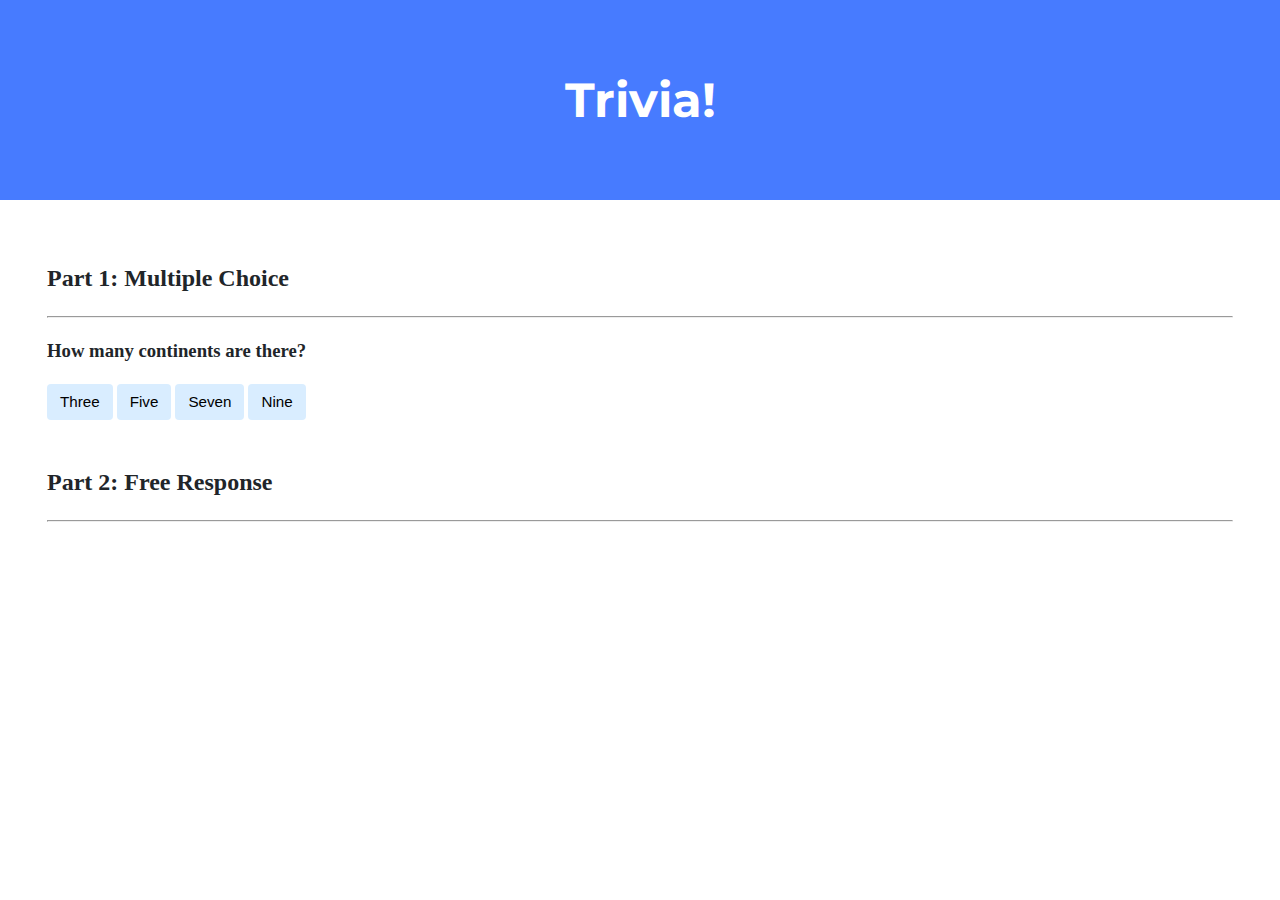
==== trivia/index.html @ 3700c46b "trivia simple page design" ====
<!DOCTYPE html>

<html lang="en">

<head>
    <link href="https://fonts.googleapis.com/css2?family=Montserrat:wght@500&display=swap" rel="stylesheet">
    <link href="styles.css" rel="stylesheet">
    <title>Trivia!</title>
    <script>
        // let answer = document.querySelector(".options").onClick;
        // if (answer.querySelector(".correct")) {
        //     answer.style.backgroundColor = "green";
        // } else {
        //     answer.style.backgroundColor = "red"
        // }
        function answer() {
            let answer = document.querySelector('.correct');
            answer.style.background = "green";
        }

        function incorrect() {
            let wrong_answer = document.querySelector('.incorrect');
            wrong_answer.style.background = "red";
        }

    </script>
</head>

<body>
    <div class="header">
        <h1>Trivia!</h1>
    </div>

    <div class="container">
        <div class="section">
            <h2>Part 1: Multiple Choice </h2>
            <hr>
            <!-- TODO: Add multiple choice question here -->
            <h3>How many continents are there?</h3>
            <div class="options">
                <button onclick="incorrect()" class="incorrect">Three</button>
                <button onclick="incorrect()" class="incorrect">Five</button>
                <button onclick="answer()" class="correct">Seven</button>
                <button onclick="incorrect()" class="incorrect">Nine</button>
            </div>
        </div>

        <div class="section">
            <h2>Part 2: Free Response</h2>
            <hr>
            <!-- TODO: Add free response question here -->
        </div>
    </div>
</body>

</html>
---- trivia/styles.css ----
body {
    background-color: #fff;
    color: #212529;
    font-size: 1rem;
    font-weight: 400;
    line-height: 1.5;
    margin: 0;
    text-align: left;
}

.container {
    margin-left: auto;
    margin-right: auto;
    padding-left: 15px;
    padding-right: 15px;
}

.header {
    background-color: #477bff;
    color: #fff;
    margin-bottom: 2rem;
    padding: 2rem 1rem;
    text-align: center;
}

.section {
    padding: 0.5rem 2rem 1rem 2rem;
}

.section:hover {
    background-color: #f5f5f5;
    transition: color 2s ease-in-out, background-color 0.15s ease-in-out;
}

h1 {
    font-family: 'Montserrat', sans-serif;
    font-size: 48px;
}

button, input[type="submit"] {
    background-color: #d9edff;
    border: 1px solid transparent;
    border-radius: 0.25rem;
    font-size: 0.95rem;
    font-weight: 400;
    line-height: 1.5;
    padding: 0.375rem 0.75rem;
    text-align: center;
    transition: color 0.15s ease-in-out, background-color 0.15s ease-in-out, border-color 0.15s ease-in-out, box-shadow 0.15s ease-in-out;
    vertical-align: middle;
}


input[type="text"] {
    line-height: 1.8;
    width: 25%;
}

input[type="text"]:hover {
    background-color: #f5f5f5;
    transition: color 2s ease-in-out, background-color 0.15s ease-in-out;
}
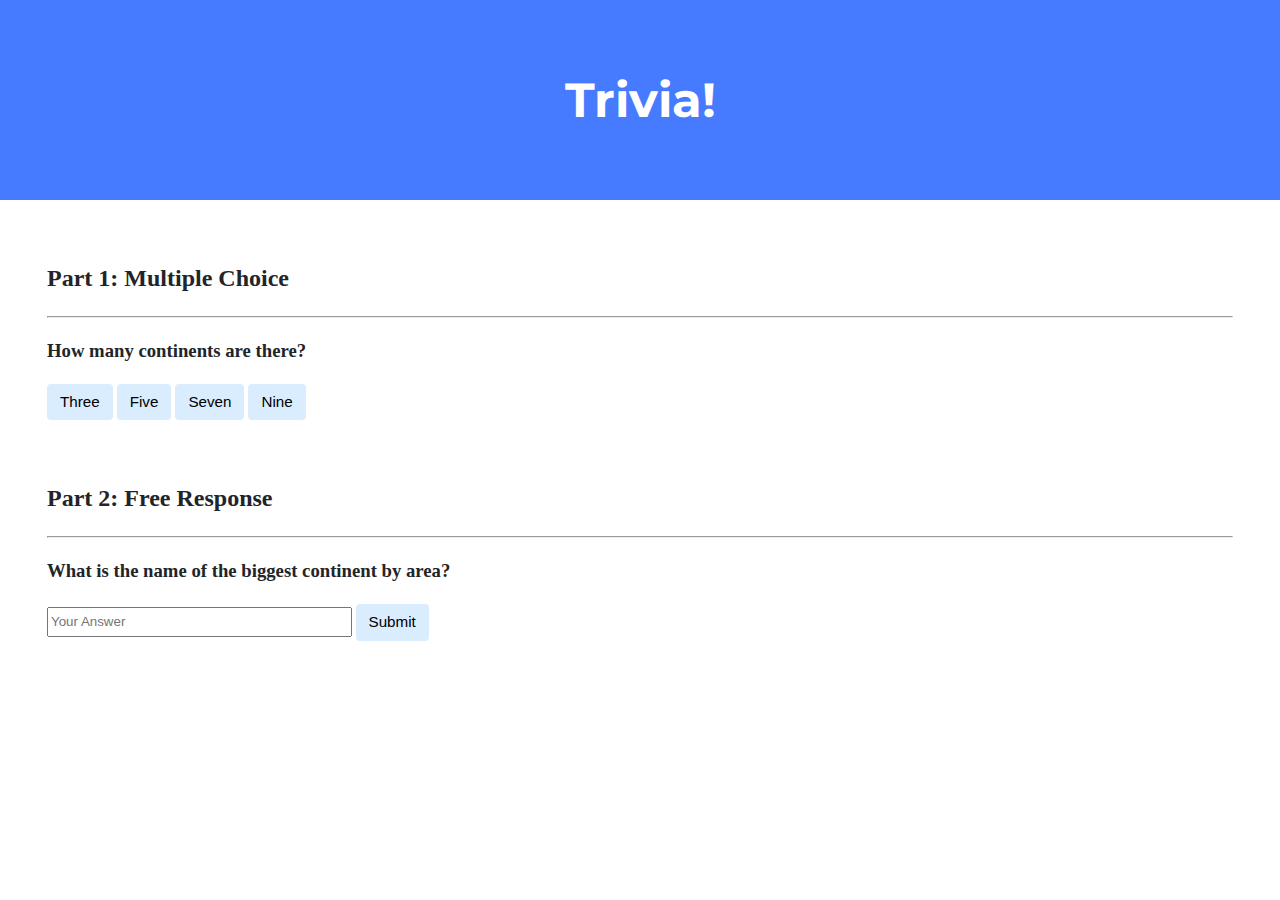
==== commit cc7b5a39: "multiple choice question and text changes" ====
--- a/trivia/index.html
+++ b/trivia/index.html
@@ -7,20 +7,46 @@
     <link href="styles.css" rel="stylesheet">
     <title>Trivia!</title>
     <script>
-        // let answer = document.querySelector(".options").onClick;
-        // if (answer.querySelector(".correct")) {
-        //     answer.style.backgroundColor = "green";
-        // } else {
-        //     answer.style.backgroundColor = "red"
-        // }
         function answer() {
             let answer = document.querySelector('.correct');
             answer.style.background = "green";
+            document.querySelector(".specs").innerText = "Correct!";
         }
 
-        function incorrect() {
-            let wrong_answer = document.querySelector('.incorrect');
+        function incorrect1() {
+            let wrong_answer = document.querySelector('.incorrect1');
             wrong_answer.style.background = "red";
+            document.querySelector(".specs").innerText = "Incorrect";
+        }
+        function incorrect2() {
+            let wrong_answer = document.querySelector('.incorrect2');
+            wrong_answer.style.background = "red";
+            document.querySelector(".specs").innerText = "Incorrect";
+        }
+        function incorrect3() {
+            let wrong_answer = document.querySelector('.incorrect3');
+            wrong_answer.style.background = "red";
+            document.querySelector(".specs").innerText = "Incorrect";
+        }
+
+        function inputAnswer() {
+            let inputAnswer = document.querySelector(".textInput");
+            console.log(inputAnswer.value)
+            if (inputAnswer.value == "Asia" || inputAnswer.value == "asia") {
+                inputAnswer.style.background = "green";
+                document.querySelector(".specs2").innerText = "Correct!";
+            }
+            else {
+                inputAnswer.style.background = "red";
+                document.querySelector(".specs2").innerText = "Incorrect";
+            }
+
+            function incorrectAnswer() {
+                let elementsArr = document.querySelectorAll("incorrect");
+                elementsArr.forEach(function (element) {
+                    console.log(element);
+                })
+            }
         }
 
     </script>
@@ -38,17 +64,22 @@
             <!-- TODO: Add multiple choice question here -->
             <h3>How many continents are there?</h3>
             <div class="options">
-                <button onclick="incorrect()" class="incorrect">Three</button>
-                <button onclick="incorrect()" class="incorrect">Five</button>
-                <button onclick="answer()" class="correct">Seven</button>
-                <button onclick="incorrect()" class="incorrect">Nine</button>
+                <button onclick="incorrect1()" class="incorrect1">Three</button>
+                <button onclick="incorrect2()" class="incorrect2">Five</button>
+                <button onclick="answer()" class=" correct">Seven</button>
+                <button onclick="incorrect3()" class="incorrect3">Nine</button>
             </div>
+            <p class="specs"></p>
         </div>
 
         <div class="section">
             <h2>Part 2: Free Response</h2>
             <hr>
             <!-- TODO: Add free response question here -->
+            <h3>What is the name of the biggest continent by area?</h3>
+            <input type="text" placeholder="Your Answer" class="textInput">
+            <button onclick="inputAnswer()" class="submitInput">Submit</button>
+            <p class="specs2"></p>
         </div>
     </div>
 </body>
